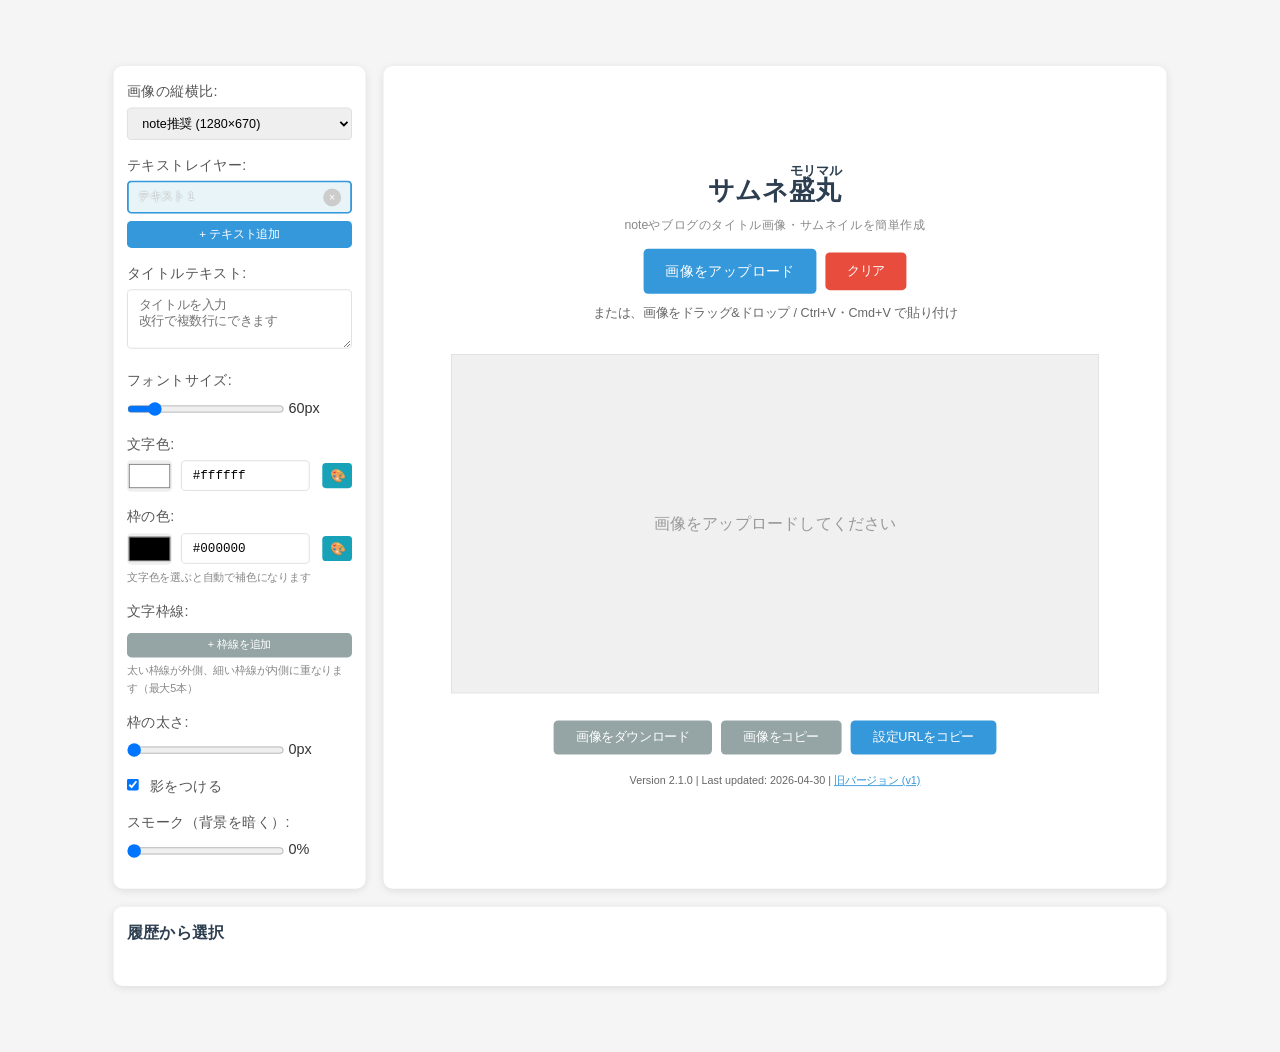
==== index.html @ c3b0fe06 "feature: 文字の縁取りを複数重ねる機能を追加" ====
<!DOCTYPE html>
<html lang="ja" prefix="og: https://ogp.me/ns#">
<head>
    <meta charset="UTF-8">
    <meta name="viewport" content="width=device-width, initial-scale=1.0">
    <title>サムネ盛丸（モリマル） - noteタイトル画像メーカー | 無料サムネイル作成ツール</title>
    <meta name="description" content="サムネ盛丸（モリマル）は、noteやブログ記事のタイトル画像・サムネイルを簡単に作成できる無料Webツールです。画像アップロード、テキスト配置、枠線・影の装飾をブラウザだけで完結。OGP画像にも対応。">
    <meta name="keywords" content="サムネイル作成,タイトル画像,note,ブログ,OGP画像,画像編集,無料ツール,サムネ盛丸,モリマル">
    <meta name="author" content="MotohaSystem">
    <meta name="robots" content="index, follow">
    <meta name="format-detection" content="telephone=no">
    <meta name="theme-color" content="#4a90d9">

    <!-- Canonical URL -->
    <link rel="canonical" href="https://motohasystem.github.io/note-title-crafter/">

    <!-- Open Graph / Facebook -->
    <meta property="og:type" content="website">
    <meta property="og:url" content="https://motohasystem.github.io/note-title-crafter/">
    <meta property="og:title" content="サムネ盛丸（モリマル） - noteタイトル画像メーカー">
    <meta property="og:description" content="noteやブログのタイトル画像・サムネイルを簡単に作成できる無料Webツール。画像アップロード、テキスト配置、枠線・影の装飾をブラウザだけで完結。">
    <meta property="og:image" content="https://motohasystem.github.io/note-title-crafter/morimaru.jpg">
    <meta property="og:image:alt" content="サムネ盛丸（モリマル）">
    <meta property="og:site_name" content="サムネ盛丸（モリマル）">
    <meta property="og:locale" content="ja_JP">

    <!-- Twitter Card -->
    <meta name="twitter:card" content="summary_large_image">
    <meta name="twitter:title" content="サムネ盛丸（モリマル） - noteタイトル画像メーカー">
    <meta name="twitter:description" content="noteやブログのタイトル画像・サムネイルを簡単に作成できる無料Webツール。ブラウザだけで完結。">
    <meta name="twitter:image" content="https://motohasystem.github.io/note-title-crafter/morimaru.jpg">

    <!-- Structured Data (JSON-LD) -->
    <script type="application/ld+json">
    {
        "@context": "https://schema.org",
        "@type": "WebApplication",
        "name": "サムネ盛丸（モリマル）",
        "alternateName": "Note Title Crafter",
        "url": "https://motohasystem.github.io/note-title-crafter/",
        "description": "noteやブログ記事のタイトル画像・サムネイルを簡単に作成できる無料Webツール",
        "applicationCategory": "DesignApplication",
        "operatingSystem": "All",
        "browserRequirements": "Requires a modern browser with HTML5 Canvas support",
        "offers": {
            "@type": "Offer",
            "price": "0",
            "priceCurrency": "JPY"
        },
        "author": {
            "@type": "Organization",
            "name": "MotohaSystem"
        },
        "inLanguage": "ja"
    }
    </script>

    <!-- Google Analytics -->
    <script async src="https://www.googletagmanager.com/gtag/js?id=G-9DLR039J0S"></script>
    <script>
        window.dataLayer = window.dataLayer || [];
        function gtag(){dataLayer.push(arguments);}
        gtag('js', new Date());
        gtag('config', 'G-9DLR039J0S');
    </script>

    <link rel="stylesheet" href="style.css">
</head>
<body>
    <div class="container">
        <div class="editor-section">
            <nav class="controls" aria-label="画像編集コントロール">
                <div class="control-group">
                    <label for="aspectRatio">画像の縦横比:</label>
                    <select id="aspectRatio">
                        <option value="note">note推奨 (1280×670)</option>
                        <option value="ogp">OGP画像 (1200×630)</option>
                        <option value="16:9">16:9 (1280×720)</option>
                        <option value="1:1">1:1 正方形 (1080×1080)</option>
                        <option value="4:3">4:3 (1280×960)</option>
                        <option value="custom">カスタム</option>
                    </select>
                </div>
                
                <div class="control-group custom-size-group" style="display: none;">
                    <label>カスタムサイズ:</label>
                    <div class="custom-size-inputs">
                        <input type="number" id="customWidth" placeholder="幅" min="100" max="2560" value="1280">
                        <span>×</span>
                        <input type="number" id="customHeight" placeholder="高さ" min="100" max="2560" value="720">
                    </div>
                </div>
                
                <div class="control-group layer-controls">
                    <label>テキストレイヤー:</label>
                    <div id="layerList" class="layer-list"></div>
                    <button type="button" id="addLayerBtn" class="add-layer-btn">+ テキスト追加</button>
                </div>

                <div class="control-group">
                    <label for="titleText">タイトルテキスト:</label>
                    <textarea id="titleText" placeholder="タイトルを入力&#10;改行で複数行にできます" rows="3"></textarea>
                </div>
                
                <div class="control-group">
                    <label for="fontSize">フォントサイズ:</label>
                    <input type="range" id="fontSize" min="20" max="300" value="60">
                    <span id="fontSizeValue">60</span>px
                </div>
                
                <div class="control-group">
                    <label for="fontColor">文字色:</label>
                    <div class="color-input-group">
                        <input type="color" id="fontColor" value="#ffffff">
                        <input type="text" id="fontColorHex" value="#ffffff" placeholder="#ffffff" maxlength="7">
                        <button type="button" id="eyedropperBtn" class="eyedropper-btn" title="スポイトツール">🎨</button>
                    </div>
                </div>
                
                <div class="control-group">
                    <label for="borderColor">枠の色:</label>
                    <div class="color-input-group">
                        <input type="color" id="borderColor" value="#000000">
                        <input type="text" id="borderColorHex" value="#000000" placeholder="#000000" maxlength="7">
                        <button type="button" id="borderEyedropperBtn" class="eyedropper-btn" title="スポイトツール">🎨</button>
                    </div>
                    <small>文字色を選ぶと自動で補色になります</small>
                </div>
                
                <div class="control-group">
                    <label>文字枠線:</label>
                    <div id="strokeList" class="stroke-list"></div>
                    <button type="button" id="addStrokeBtn" class="add-stroke-btn">+ 枠線を追加</button>
                    <small>太い枠線が外側、細い枠線が内側に重なります（最大5本）</small>
                </div>


                <div class="control-group">
                    <label for="borderWidth">枠の太さ:</label>
                    <input type="range" id="borderWidth" min="0" max="50" value="0">
                    <span id="borderWidthValue">0</span>px
                </div>
                
                <input type="hidden" id="textPosition" value="50">
                <span id="textPositionValue" style="display:none;">50</span>

                <div class="control-group">
                    <label for="textShadow">
                        <input type="checkbox" id="textShadow" checked>
                        影をつける
                    </label>
                </div>
                
                <input type="hidden" id="textBackground">
                
                <input type="hidden" id="textPadding" value="20">
                <span id="textPaddingValue" style="display:none;">20</span>

                <div class="control-group">
                    <label for="textBackgroundOpacity">スモーク（背景を暗く）:</label>
                    <input type="range" id="textBackgroundOpacity" min="0" max="100" value="0">
                    <span id="textBackgroundOpacityValue">0</span>%
                </div>
            </nav>

            <main class="preview-section">
                <header>
                    <h1>サムネ<ruby>盛丸<rt>モリマル</rt></ruby></h1>
                    <p class="site-description">noteやブログのタイトル画像・サムネイルを簡単作成</p>
                </header>
                <section class="upload-section" aria-label="画像アップロード">
                    <div class="upload-controls">
                        <label for="imageUpload" class="upload-label">
                            画像をアップロード
                            <input type="file" id="imageUpload" accept="image/*">
                        </label>
                        <button id="clearBtn" class="clear-btn">クリア</button>
                    </div>
                    <p class="upload-hint">または、画像をドラッグ&ドロップ / Ctrl+V・Cmd+V で貼り付け</p>
                </section>

                <section class="canvas-container" aria-label="プレビュー">
                    <canvas id="canvas" role="img" aria-label="画像プレビュー"></canvas>
                    <div id="noImageMessage">画像をアップロードしてください</div>
                </section>

                <section class="button-group" aria-label="エクスポート">
                    <button id="downloadBtn" class="download-btn" disabled>画像をダウンロード</button>
                    <button id="copyImageBtn" class="copy-image-btn" disabled>画像をコピー</button>
                    <button id="copyUrlBtn" class="copy-url-btn">設定URLをコピー</button>
                </section>

                <footer style="text-align: center; margin-top: 20px; font-size: 12px; color: #666;">
                    <p>Version 2.1.0 | Last updated: 2026-04-30 | <a href="v1/" style="color: #3498db;">旧バージョン (v1)</a></p>
                </footer>
            </main>
        </div>

        <aside class="history-section" aria-label="作成履歴">
            <h2>履歴から選択</h2>
            <div id="historyList" class="history-list"></div>
        </aside>
    </div>

    <script src="script.js"></script>
</body>
</html>
---- style.css ----
* {
    margin: 0;
    padding: 0;
    box-sizing: border-box;
}

body {
    font-family: -apple-system, BlinkMacSystemFont, 'Segoe UI', Roboto, 'Helvetica Neue', Arial, sans-serif;
    background-color: #f5f5f5;
    color: #333;
    line-height: 1.6;
    min-height: 100vh;
    display: flex;
    align-items: center;
}

.container {
    max-width: 1200px;
    width: 100%;
    margin: 0 auto;
    padding: 15px;
    transform: scale(0.9);
    transform-origin: center;
}

h1 {
    text-align: center;
    margin-bottom: 15px;
    color: #2c3e50;
    font-size: 1.8rem;
}

.preview-section h1 {
    margin-top: 0;
    margin-bottom: 5px;
}

.site-description {
    text-align: center;
    color: #888;
    font-size: 0.85rem;
    margin-bottom: 15px;
}

.upload-section {
    text-align: center;
    margin-bottom: 20px;
}

.upload-controls {
    display: flex;
    gap: 10px;
    justify-content: center;
    align-items: center;
    flex-wrap: wrap;
}

.upload-hint {
    margin-top: 10px;
    color: #666;
    font-size: 14px;
}

.upload-label {
    display: inline-block;
    padding: 12px 24px;
    background-color: #3498db;
    color: white;
    border-radius: 5px;
    cursor: pointer;
    transition: background-color 0.3s;
    font-weight: 500;
}

.upload-label:hover {
    background-color: #2980b9;
}

#imageUpload {
    display: none;
}

.editor-section {
    display: grid;
    grid-template-columns: 280px 1fr;
    gap: 20px;
    margin-bottom: 20px;
}

.controls {
    background-color: white;
    padding: 15px;
    border-radius: 10px;
    box-shadow: 0 2px 10px rgba(0, 0, 0, 0.1);
}

.control-group {
    margin-bottom: 15px;
}

.control-group label {
    display: block;
    margin-bottom: 5px;
    font-weight: 500;
    color: #555;
}

.control-group input[type="text"],
.control-group select,
.control-group textarea {
    width: 100%;
    padding: 8px 12px;
    border: 1px solid #ddd;
    border-radius: 5px;
    font-size: 14px;
}

.control-group textarea {
    resize: vertical;
    font-family: inherit;
}

.control-group input[type="range"] {
    width: 70%;
    vertical-align: middle;
}

.color-input-group {
    display: flex;
    gap: 10px;
    align-items: center;
}

.control-group input[type="color"] {
    width: 50px;
    height: 35px;
    border: none;
    border-radius: 5px;
    cursor: pointer;
}

.color-input-group input[type="text"] {
    flex: 1;
    padding: 8px 12px;
    border: 1px solid #ddd;
    border-radius: 5px;
    font-size: 14px;
    font-family: monospace;
}

.control-group input[type="checkbox"] {
    margin-right: 8px;
}

.control-group small {
    display: block;
    margin-top: 5px;
    color: #888;
    font-size: 12px;
}

.preview-section {
    background-color: white;
    padding: 15px;
    border-radius: 10px;
    box-shadow: 0 2px 10px rgba(0, 0, 0, 0.1);
    display: flex;
    flex-direction: column;
    justify-content: center;
    align-items: center;
    min-height: 350px;
    position: relative;
}

.canvas-container {
    position: relative;
    width: 100%;
    max-width: 720px;
    aspect-ratio: 1280 / 670;
    border: 1px solid #e0e0e0;
    background-color: #f5f5f5;
    margin: 15px 0;
    display: flex;
    justify-content: center;
    align-items: center;
}

body.drag-over::before {
    content: "";
    position: fixed;
    inset: 0;
    background-color: rgba(52, 152, 219, 0.15);
    border: 4px dashed #3498db;
    pointer-events: none;
    z-index: 9998;
}

body.drag-over::after {
    content: "ここに画像をドロップ";
    position: fixed;
    top: 50%;
    left: 50%;
    transform: translate(-50%, -50%);
    background-color: rgba(52, 152, 219, 0.95);
    color: white;
    padding: 20px 40px;
    border-radius: 12px;
    font-size: 1.5rem;
    font-weight: 600;
    box-shadow: 0 8px 32px rgba(0, 0, 0, 0.3);
    pointer-events: none;
    z-index: 9999;
}

#canvas {
    width: 100%;
    height: 100%;
    display: block;
    cursor: pointer;
    user-select: none;
}

#noImageMessage {
    position: absolute;
    color: #999;
    font-size: 18px;
    pointer-events: none;
}

.button-group {
    display: flex;
    gap: 10px;
    justify-content: center;
    margin: 15px auto 0;
}

.download-btn, .copy-image-btn, .copy-url-btn {
    padding: 10px 25px;
    border: none;
    border-radius: 5px;
    font-size: 14px;
    font-weight: 500;
    cursor: pointer;
    transition: background-color 0.3s;
}

.download-btn {
    background-color: #27ae60;
    color: white;
}

.download-btn:hover:not(:disabled) {
    background-color: #229954;
}

.download-btn:disabled {
    background-color: #95a5a6;
    cursor: not-allowed;
}

.copy-image-btn {
    background-color: #f39c12;
    color: white;
}

.copy-image-btn:hover:not(:disabled) {
    background-color: #e67e22;
}

.copy-image-btn:disabled {
    background-color: #95a5a6;
    cursor: not-allowed;
}

.copy-image-btn.copied {
    background-color: #27ae60;
}

.copy-url-btn {
    background-color: #3498db;
    color: white;
}

.copy-url-btn:hover {
    background-color: #2980b9;
}

.copy-url-btn.copied {
    background-color: #27ae60;
}

.clear-btn {
    padding: 12px 24px;
    background-color: #e74c3c;
    color: white;
    border: none;
    border-radius: 5px;
    cursor: pointer;
    font-size: 14px;
    font-weight: 500;
    transition: background-color 0.3s;
}

.clear-btn:hover {
    background-color: #c0392b;
}

.custom-size-inputs {
    display: flex;
    align-items: center;
    gap: 10px;
}

.custom-size-inputs input[type="number"] {
    width: 100px;
    padding: 8px 12px;
    border: 1px solid #ddd;
    border-radius: 5px;
    font-size: 14px;
}

.custom-size-inputs span {
    color: #666;
    font-weight: 500;
}


.control-group {
    position: relative;
}

.eyedropper-btn {
    padding: 6px 8px;
    background-color: #17a2b8;
    color: white;
    border: none;
    border-radius: 4px;
    cursor: pointer;
    font-size: 14px;
    transition: background-color 0.2s;
    margin-left: 4px;
}

.eyedropper-btn:hover {
    background-color: #138496;
}

.eyedropper-btn.active {
    background-color: #28a745;
}

.canvas-eyedropper {
    cursor: crosshair !important;
}

.layer-list {
    display: flex;
    flex-direction: column;
    gap: 4px;
    margin-bottom: 8px;
    max-height: 200px;
    overflow-y: auto;
}

.layer-item {
    display: flex;
    justify-content: space-between;
    align-items: center;
    padding: 6px 10px;
    background-color: #f8f9fa;
    border: 2px solid #e9ecef;
    border-radius: 5px;
    cursor: pointer;
    transition: all 0.2s;
    font-size: 13px;
    min-height: 32px;
}

.layer-item:hover {
    border-color: #3498db;
}

.layer-item.active {
    border-color: #3498db;
    background-color: #e8f4f8;
}

.layer-label {
    overflow: hidden;
    text-overflow: ellipsis;
    white-space: nowrap;
    font-weight: 500;
    flex: 1;
    min-width: 0;
}

.layer-delete-btn {
    width: 20px;
    height: 20px;
    background-color: #e74c3c;
    color: white;
    border: none;
    border-radius: 50%;
    font-size: 12px;
    cursor: pointer;
    flex-shrink: 0;
    display: flex;
    align-items: center;
    justify-content: center;
    margin-left: 6px;
}

.layer-delete-btn:hover {
    background-color: #c0392b;
}

.layer-delete-btn:disabled {
    background-color: #ccc;
    cursor: not-allowed;
}

.add-layer-btn {
    width: 100%;
    padding: 6px;
    background-color: #3498db;
    color: white;
    border: none;
    border-radius: 5px;
    cursor: pointer;
    font-size: 13px;
    transition: background-color 0.2s;
}

.add-layer-btn:hover {
    background-color: #2980b9;
}

.stroke-list {
    display: flex;
    flex-direction: column;
    gap: 6px;
    margin-bottom: 6px;
}

.stroke-item {
    display: flex;
    align-items: center;
    gap: 6px;
    padding: 4px;
    background-color: #f8f9fa;
    border-radius: 4px;
}

.stroke-item .stroke-width-input {
    flex: 1;
    min-width: 0;
}

.stroke-item .stroke-width-value {
    font-size: 12px;
    color: #666;
    min-width: 32px;
    text-align: right;
}

.stroke-item .stroke-color-input {
    width: 32px;
    height: 28px;
    padding: 0;
    border: 1px solid #ddd;
    border-radius: 4px;
    cursor: pointer;
    flex-shrink: 0;
}

.stroke-delete-btn {
    width: 22px;
    height: 22px;
    background-color: #e74c3c;
    color: white;
    border: none;
    border-radius: 50%;
    font-size: 12px;
    cursor: pointer;
    flex-shrink: 0;
    display: flex;
    align-items: center;
    justify-content: center;
}

.stroke-delete-btn:hover {
    background-color: #c0392b;
}

.add-stroke-btn {
    width: 100%;
    padding: 5px;
    background-color: #95a5a6;
    color: white;
    border: none;
    border-radius: 5px;
    cursor: pointer;
    font-size: 12px;
    transition: background-color 0.2s;
}

.add-stroke-btn:hover {
    background-color: #7f8c8d;
}

.add-stroke-btn:disabled {
    background-color: #ccc;
    cursor: not-allowed;
}

.history-section {
    background-color: white;
    padding: 15px;
    border-radius: 10px;
    box-shadow: 0 2px 10px rgba(0, 0, 0, 0.1);
    margin-top: 20px;
}

.history-section h2 {
    margin-bottom: 10px;
    color: #2c3e50;
    font-size: 1.1rem;
}

.history-list {
    display: flex;
    gap: 10px;
    overflow-x: auto;
    padding: 10px 0;
}

.history-item {
    position: relative;
    min-width: 120px;
    max-width: 150px;
    padding: 15px;
    background-color: #f8f9fa;
    border: 2px solid #e9ecef;
    border-radius: 8px;
    cursor: pointer;
    transition: all 0.2s;
    text-align: center;
}

.history-item:hover {
    border-color: #3498db;
    background-color: #e8f4f8;
}

.history-item-text {
    overflow: hidden;
    text-overflow: ellipsis;
    white-space: nowrap;
    display: inline-block;
    max-width: 100%;
}

.history-item-details {
    font-size: 12px;
    color: #666;
}

.history-item-date {
    font-size: 11px;
    color: #999;
    margin-top: 5px;
}

.history-delete-btn {
    position: absolute;
    top: 5px;
    right: 5px;
    width: 20px;
    height: 20px;
    background-color: #e74c3c;
    color: white;
    border: none;
    border-radius: 50%;
    font-size: 12px;
    cursor: pointer;
    display: none;
    align-items: center;
    justify-content: center;
}

.history-item:hover .history-delete-btn {
    display: flex;
}

.history-delete-btn:hover {
    background-color: #c0392b;
}

.history-list::-webkit-scrollbar {
    height: 8px;
}

.history-list::-webkit-scrollbar-track {
    background: #f1f1f1;
    border-radius: 4px;
}

.history-list::-webkit-scrollbar-thumb {
    background: #888;
    border-radius: 4px;
}

.history-list::-webkit-scrollbar-thumb:hover {
    background: #555;
}

@media (max-width: 768px) {
    .editor-section {
        grid-template-columns: 1fr;
    }
    
    .controls {
        order: 2;
    }
    
    .preview-section {
        order: 1;
    }
    
    .button-group {
        flex-direction: column;
        align-items: center;
    }
    
    .download-btn, .copy-image-btn, .copy-url-btn {
        width: 180px;
    }
}
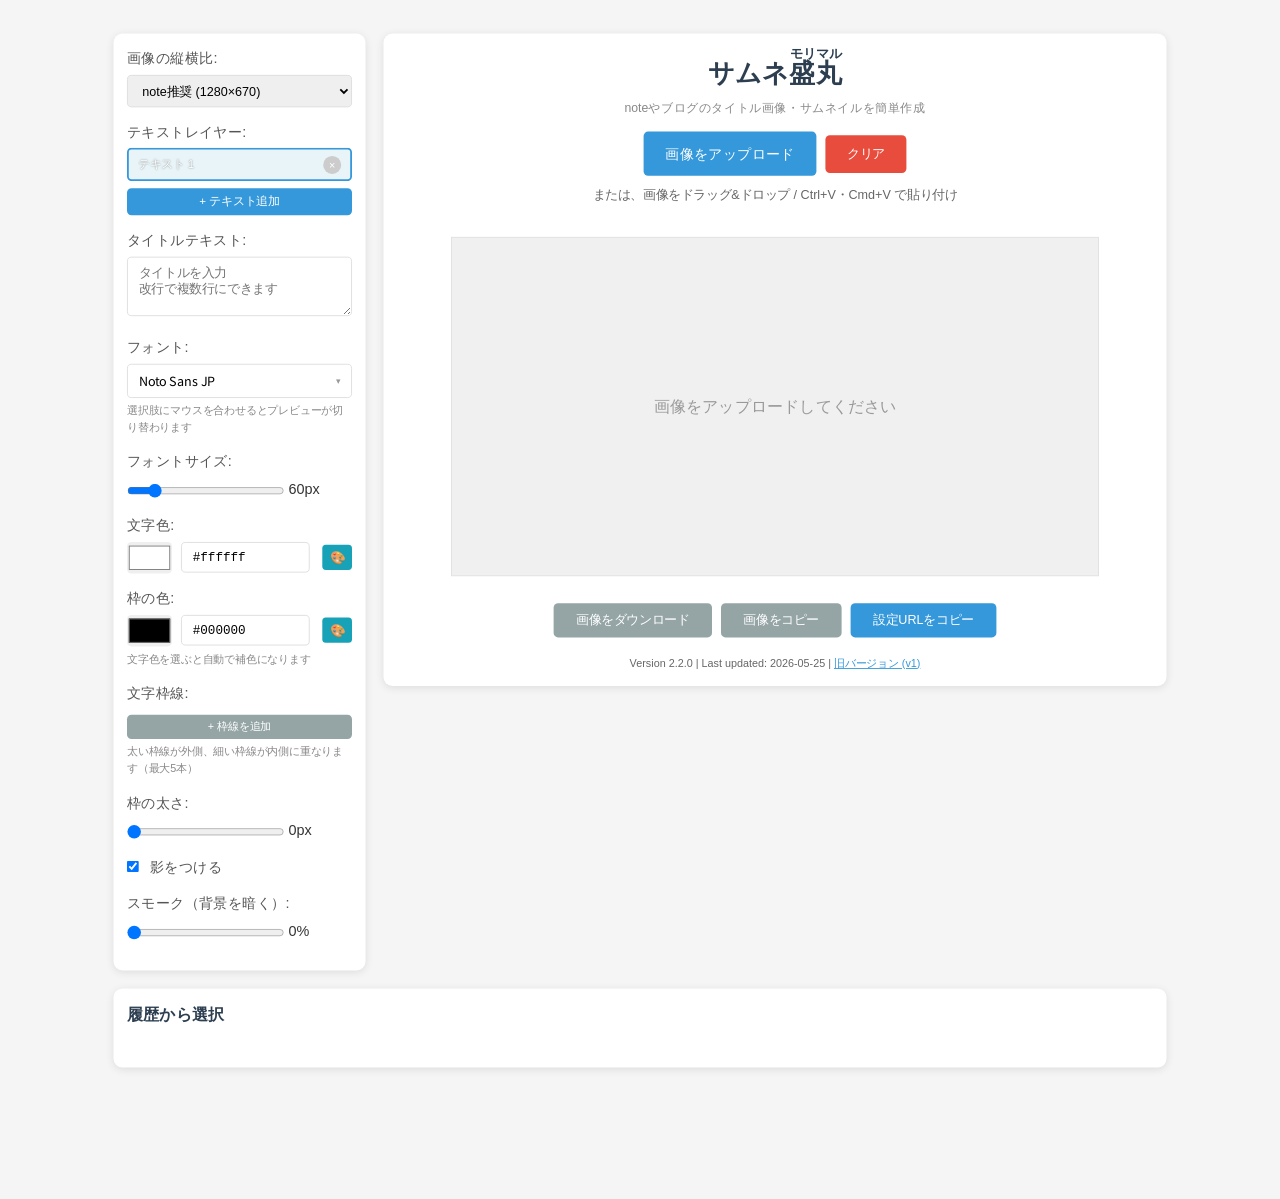
==== commit 4a7b6745: "feature: フォント選択機能を追加し、レイアウトを調整" ====
--- a/index.html
+++ b/index.html
@@ -101,7 +101,41 @@
                     <label for="titleText">タイトルテキスト:</label>
                     <textarea id="titleText" placeholder="タイトルを入力&#10;改行で複数行にできます" rows="3"></textarea>
                 </div>
-                
+
+                <div class="control-group">
+                    <label id="fontDropdownLabel">フォント:</label>
+                    <div class="font-dropdown" id="fontDropdown">
+                        <button type="button" class="font-dropdown-trigger" id="fontDropdownTrigger"
+                                aria-haspopup="listbox" aria-expanded="false" aria-labelledby="fontDropdownLabel">
+                            <span class="font-dropdown-current">Noto Sans JP</span>
+                            <span class="font-dropdown-arrow" aria-hidden="true">▾</span>
+                        </button>
+                        <div class="font-dropdown-panel" id="fontDropdownPanel" role="listbox" hidden>
+                            <div class="font-dropdown-search">
+                                <input type="text" id="fontDropdownSearch" placeholder="フォントを検索...">
+                            </div>
+                            <div class="font-dropdown-scroll">
+                                <div class="font-dropdown-group" data-font-category="google">
+                                    <div class="font-dropdown-group-label">おすすめWebフォント (Google Fonts)</div>
+                                </div>
+                                <div class="font-dropdown-group" data-font-category="system">
+                                    <div class="font-dropdown-group-label">定番システムフォント</div>
+                                </div>
+                                <div class="font-dropdown-group" data-font-category="local" hidden>
+                                    <div class="font-dropdown-group-label">ローカルフォント</div>
+                                </div>
+                            </div>
+                            <button type="button" class="font-dropdown-load-local" id="loadLocalFontsBtn">
+                                + すべてのローカルフォントを読み込む
+                            </button>
+                            <div class="font-dropdown-empty" id="fontDropdownEmpty" hidden>
+                                該当するフォントがありません
+                            </div>
+                        </div>
+                    </div>
+                    <small>選択肢にマウスを合わせるとプレビューが切り替わります</small>
+                </div>
+
                 <div class="control-group">
                     <label for="fontSize">フォントサイズ:</label>
                     <input type="range" id="fontSize" min="20" max="300" value="60">
@@ -191,7 +225,7 @@
                 </section>
 
                 <footer style="text-align: center; margin-top: 20px; font-size: 12px; color: #666;">
-                    <p>Version 2.1.0 | Last updated: 2026-04-30 | <a href="v1/" style="color: #3498db;">旧バージョン (v1)</a></p>
+                    <p>Version 2.2.0 | Last updated: 2026-05-25 | <a href="v1/" style="color: #3498db;">旧バージョン (v1)</a></p>
                 </footer>
             </main>
         </div>
--- a/style.css
+++ b/style.css
@@ -11,7 +11,8 @@
     line-height: 1.6;
     min-height: 100vh;
     display: flex;
-    align-items: center;
+    align-items: flex-start;
+    padding-top: 20px;
 }
 
 .container {
@@ -20,7 +21,7 @@
     margin: 0 auto;
     padding: 15px;
     transform: scale(0.9);
-    transform-origin: center;
+    transform-origin: top center;
 }
 
 h1 {
@@ -166,10 +167,12 @@
     box-shadow: 0 2px 10px rgba(0, 0, 0, 0.1);
     display: flex;
     flex-direction: column;
-    justify-content: center;
-    align-items: center;
+    justify-content: flex-start;
+    align-items: center;
+    align-self: start;
     min-height: 350px;
-    position: relative;
+    position: sticky;
+    top: 20px;
 }
 
 .canvas-container {
@@ -513,6 +516,163 @@
     cursor: not-allowed;
 }
 
+.font-dropdown {
+    position: relative;
+}
+
+.font-dropdown-trigger {
+    width: 100%;
+    display: flex;
+    align-items: center;
+    justify-content: space-between;
+    padding: 8px 12px;
+    border: 1px solid #ddd;
+    border-radius: 5px;
+    background-color: white;
+    cursor: pointer;
+    font-size: 14px;
+    text-align: left;
+    transition: border-color 0.2s;
+}
+
+.font-dropdown-trigger:hover,
+.font-dropdown[data-open="true"] .font-dropdown-trigger {
+    border-color: #3498db;
+}
+
+.font-dropdown-current {
+    overflow: hidden;
+    text-overflow: ellipsis;
+    white-space: nowrap;
+    flex: 1;
+    min-width: 0;
+}
+
+.font-dropdown-arrow {
+    margin-left: 8px;
+    color: #999;
+    font-size: 10px;
+    flex-shrink: 0;
+}
+
+.font-dropdown[data-open="true"] .font-dropdown-arrow {
+    transform: rotate(180deg);
+}
+
+.font-dropdown-panel {
+    position: absolute;
+    top: calc(100% + 4px);
+    left: 0;
+    right: 0;
+    z-index: 100;
+    background-color: white;
+    border: 1px solid #ddd;
+    border-radius: 5px;
+    box-shadow: 0 4px 12px rgba(0, 0, 0, 0.15);
+    max-height: 400px;
+    display: flex;
+    flex-direction: column;
+    padding: 4px;
+}
+
+.font-dropdown-panel[hidden] {
+    display: none;
+}
+
+.font-dropdown-search {
+    padding: 4px;
+    border-bottom: 1px solid #eee;
+    margin-bottom: 4px;
+}
+
+.font-dropdown-search input {
+    width: 100%;
+    padding: 6px 10px;
+    border: 1px solid #ddd;
+    border-radius: 4px;
+    font-size: 13px;
+}
+
+.font-dropdown-search input:focus {
+    outline: none;
+    border-color: #3498db;
+}
+
+.font-dropdown-scroll {
+    overflow-y: auto;
+    flex: 1;
+    min-height: 0;
+}
+
+.font-dropdown-load-local {
+    margin-top: 4px;
+    padding: 8px;
+    background-color: #ecf0f1;
+    color: #2c3e50;
+    border: 1px dashed #bdc3c7;
+    border-radius: 4px;
+    cursor: pointer;
+    font-size: 12px;
+    transition: background-color 0.2s;
+}
+
+.font-dropdown-load-local:hover:not(:disabled) {
+    background-color: #d5dbdb;
+}
+
+.font-dropdown-load-local:disabled {
+    background-color: #f0f0f0;
+    color: #999;
+    cursor: not-allowed;
+}
+
+.font-dropdown-load-local[hidden] {
+    display: none;
+}
+
+.font-dropdown-empty {
+    padding: 16px;
+    text-align: center;
+    color: #999;
+    font-size: 13px;
+}
+
+.font-dropdown-group-label {
+    padding: 6px 8px 4px;
+    font-size: 11px;
+    color: #888;
+    font-weight: 600;
+    text-transform: uppercase;
+    letter-spacing: 0.5px;
+}
+
+.font-dropdown-item {
+    padding: 8px 10px;
+    border-radius: 4px;
+    cursor: pointer;
+    font-size: 14px;
+    transition: background-color 0.1s;
+    display: flex;
+    align-items: center;
+    justify-content: space-between;
+}
+
+.font-dropdown-item:hover,
+.font-dropdown-item.highlighted {
+    background-color: #e8f4f8;
+}
+
+.font-dropdown-item.selected {
+    background-color: #d6eaf8;
+    font-weight: 600;
+}
+
+.font-dropdown-item .font-check {
+    color: #3498db;
+    font-size: 14px;
+    margin-left: 6px;
+}
+
 .history-section {
     background-color: white;
     padding: 15px;
@@ -618,13 +778,14 @@
     .editor-section {
         grid-template-columns: 1fr;
     }
-    
+
     .controls {
         order: 2;
     }
-    
+
     .preview-section {
         order: 1;
+        position: static;
     }
     
     .button-group {
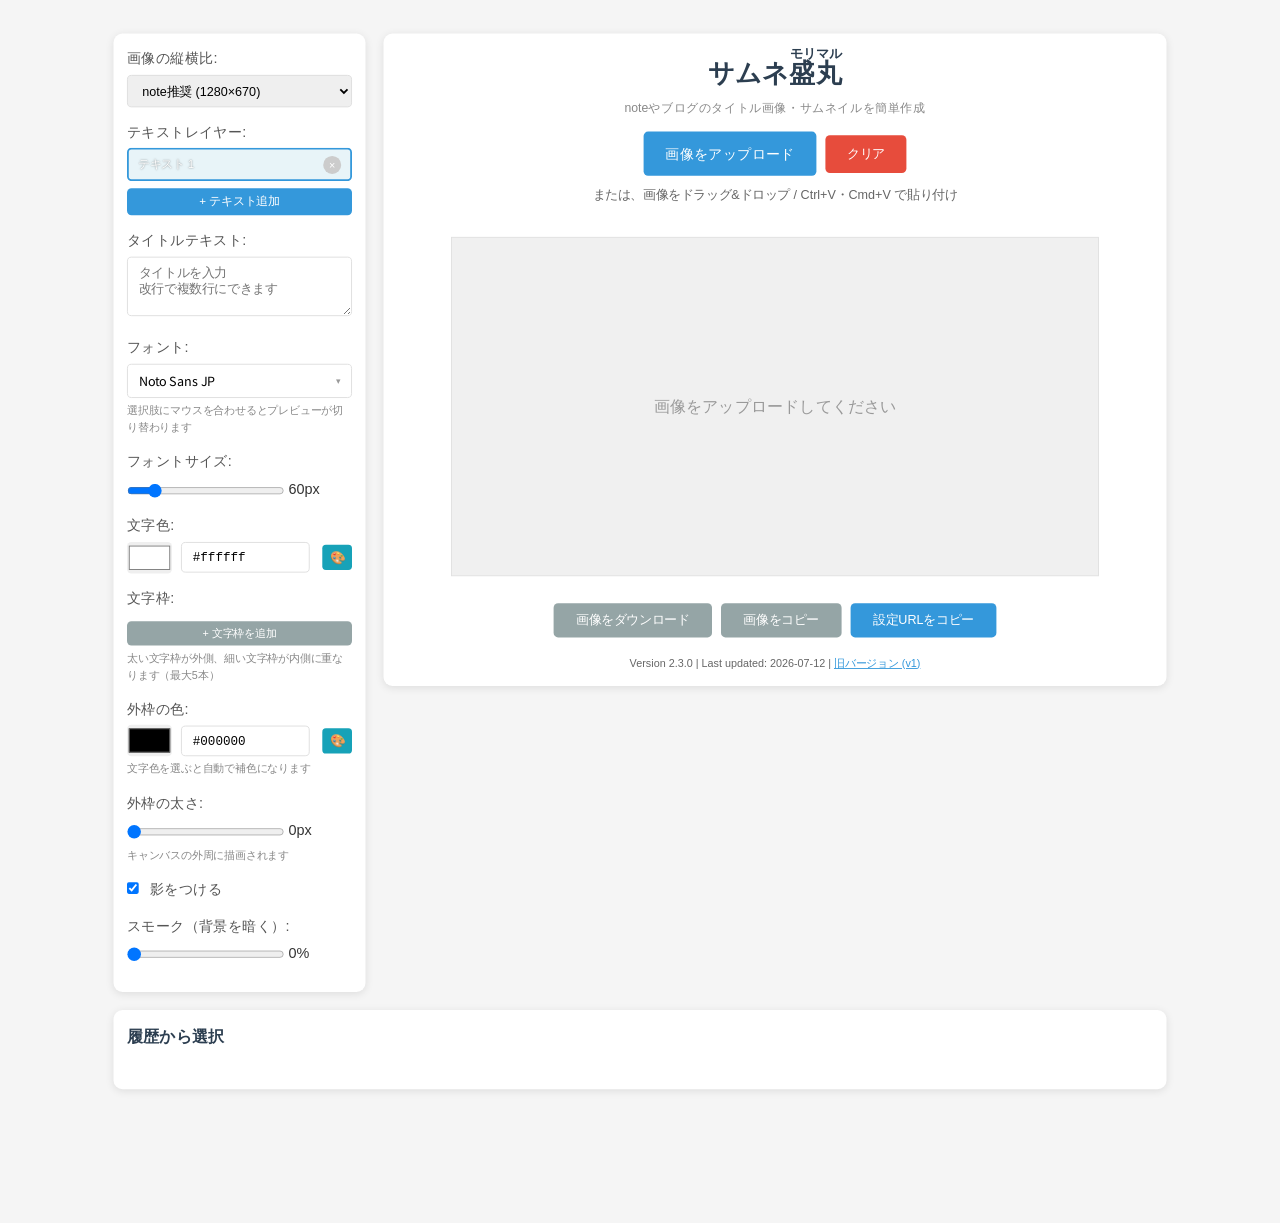
==== commit cba03685: "feature: レイヤープレビューへの文字枠反映と外枠まわりの整理 (v2.3.0) - テキストレイヤー一覧のプレビュー文字に文字枠をtext-shadowで反映 - サイドパネルを 文字色 → " ====
--- a/index.html
+++ b/index.html
@@ -152,7 +152,14 @@
                 </div>
                 
                 <div class="control-group">
-                    <label for="borderColor">枠の色:</label>
+                    <label>文字枠:</label>
+                    <div id="strokeList" class="stroke-list"></div>
+                    <button type="button" id="addStrokeBtn" class="add-stroke-btn">+ 文字枠を追加</button>
+                    <small>太い文字枠が外側、細い文字枠が内側に重なります（最大5本）</small>
+                </div>
+
+                <div class="control-group">
+                    <label for="borderColor">外枠の色:</label>
                     <div class="color-input-group">
                         <input type="color" id="borderColor" value="#000000">
                         <input type="text" id="borderColorHex" value="#000000" placeholder="#000000" maxlength="7">
@@ -160,19 +167,12 @@
                     </div>
                     <small>文字色を選ぶと自動で補色になります</small>
                 </div>
-                
-                <div class="control-group">
-                    <label>文字枠線:</label>
-                    <div id="strokeList" class="stroke-list"></div>
-                    <button type="button" id="addStrokeBtn" class="add-stroke-btn">+ 枠線を追加</button>
-                    <small>太い枠線が外側、細い枠線が内側に重なります（最大5本）</small>
-                </div>
-
-
-                <div class="control-group">
-                    <label for="borderWidth">枠の太さ:</label>
+
+                <div class="control-group">
+                    <label for="borderWidth">外枠の太さ:</label>
                     <input type="range" id="borderWidth" min="0" max="50" value="0">
                     <span id="borderWidthValue">0</span>px
+                    <small>キャンバスの外周に描画されます</small>
                 </div>
                 
                 <input type="hidden" id="textPosition" value="50">
@@ -225,7 +225,7 @@
                 </section>
 
                 <footer style="text-align: center; margin-top: 20px; font-size: 12px; color: #666;">
-                    <p>Version 2.2.0 | Last updated: 2026-05-25 | <a href="v1/" style="color: #3498db;">旧バージョン (v1)</a></p>
+                    <p>Version 2.3.0 | Last updated: 2026-07-12 | <a href="v1/" style="color: #3498db;">旧バージョン (v1)</a></p>
                 </footer>
             </main>
         </div>
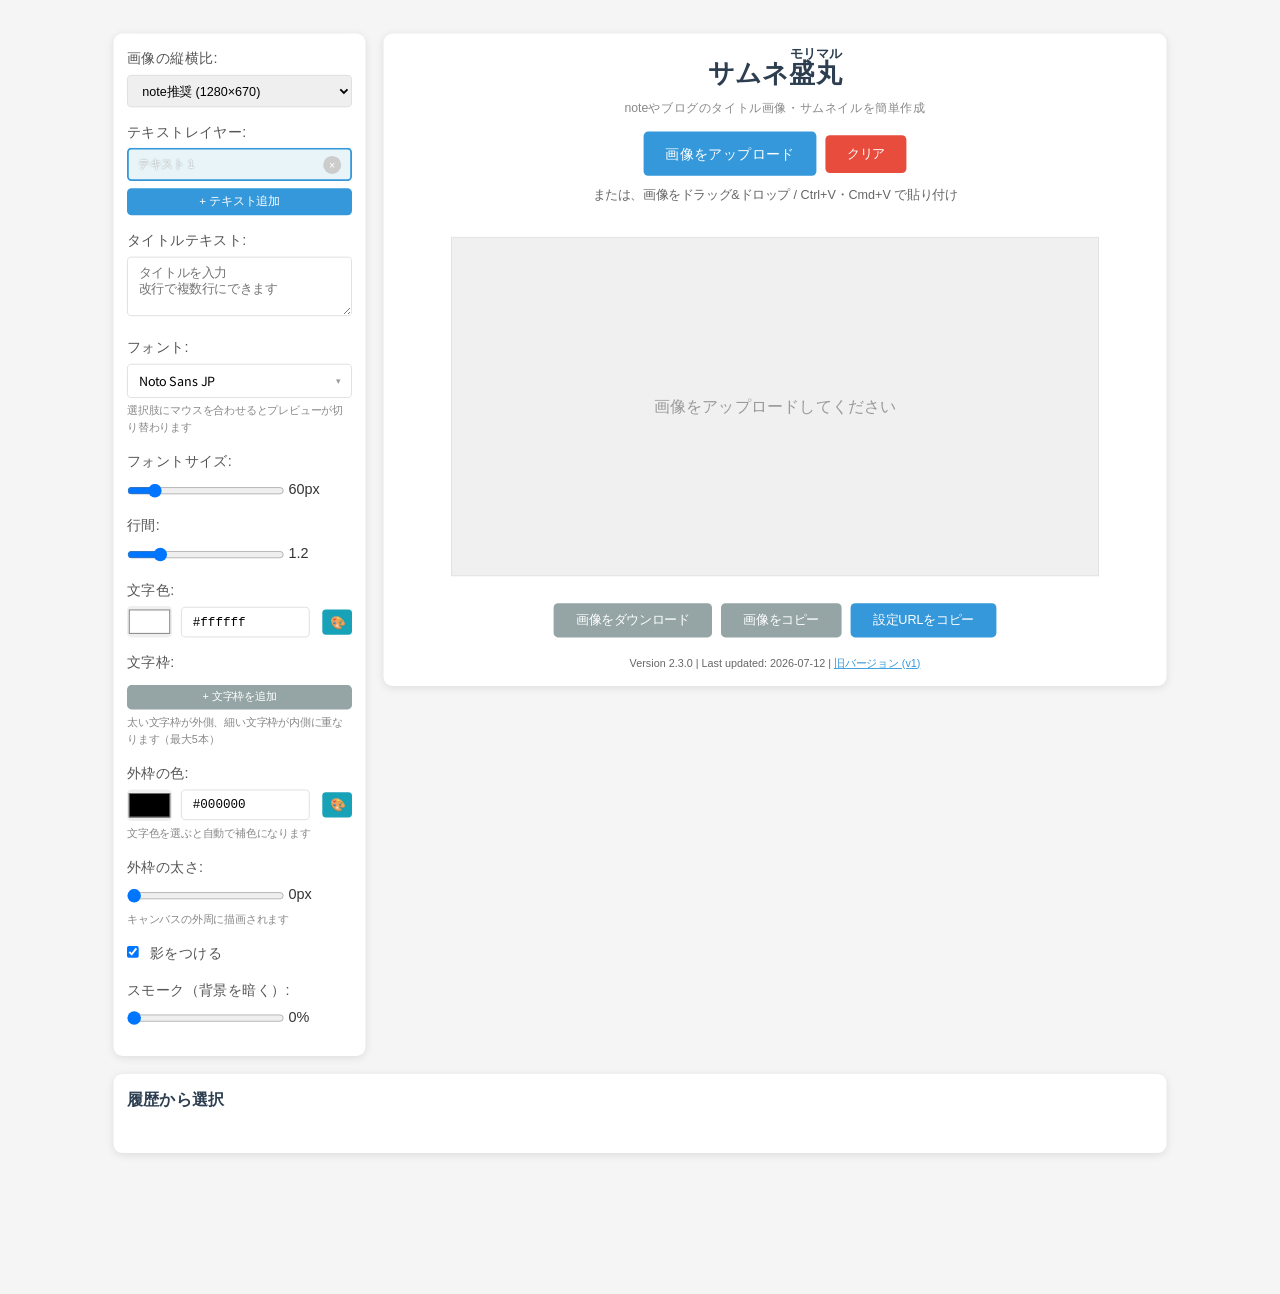
==== commit 5ac63aba: "feature: 複数行タイトルの行間を調整できる機能を追加 Co-Authored-By: Claude Opus 4.8 (1M context) <noreply@anthropic.com>" ====
--- a/index.html
+++ b/index.html
@@ -141,7 +141,13 @@
                     <input type="range" id="fontSize" min="20" max="300" value="60">
                     <span id="fontSizeValue">60</span>px
                 </div>
-                
+
+                <div class="control-group">
+                    <label for="lineSpacing">行間:</label>
+                    <input type="range" id="lineSpacing" min="0.8" max="3" step="0.1" value="1.2">
+                    <span id="lineSpacingValue">1.2</span>
+                </div>
+
                 <div class="control-group">
                     <label for="fontColor">文字色:</label>
                     <div class="color-input-group">
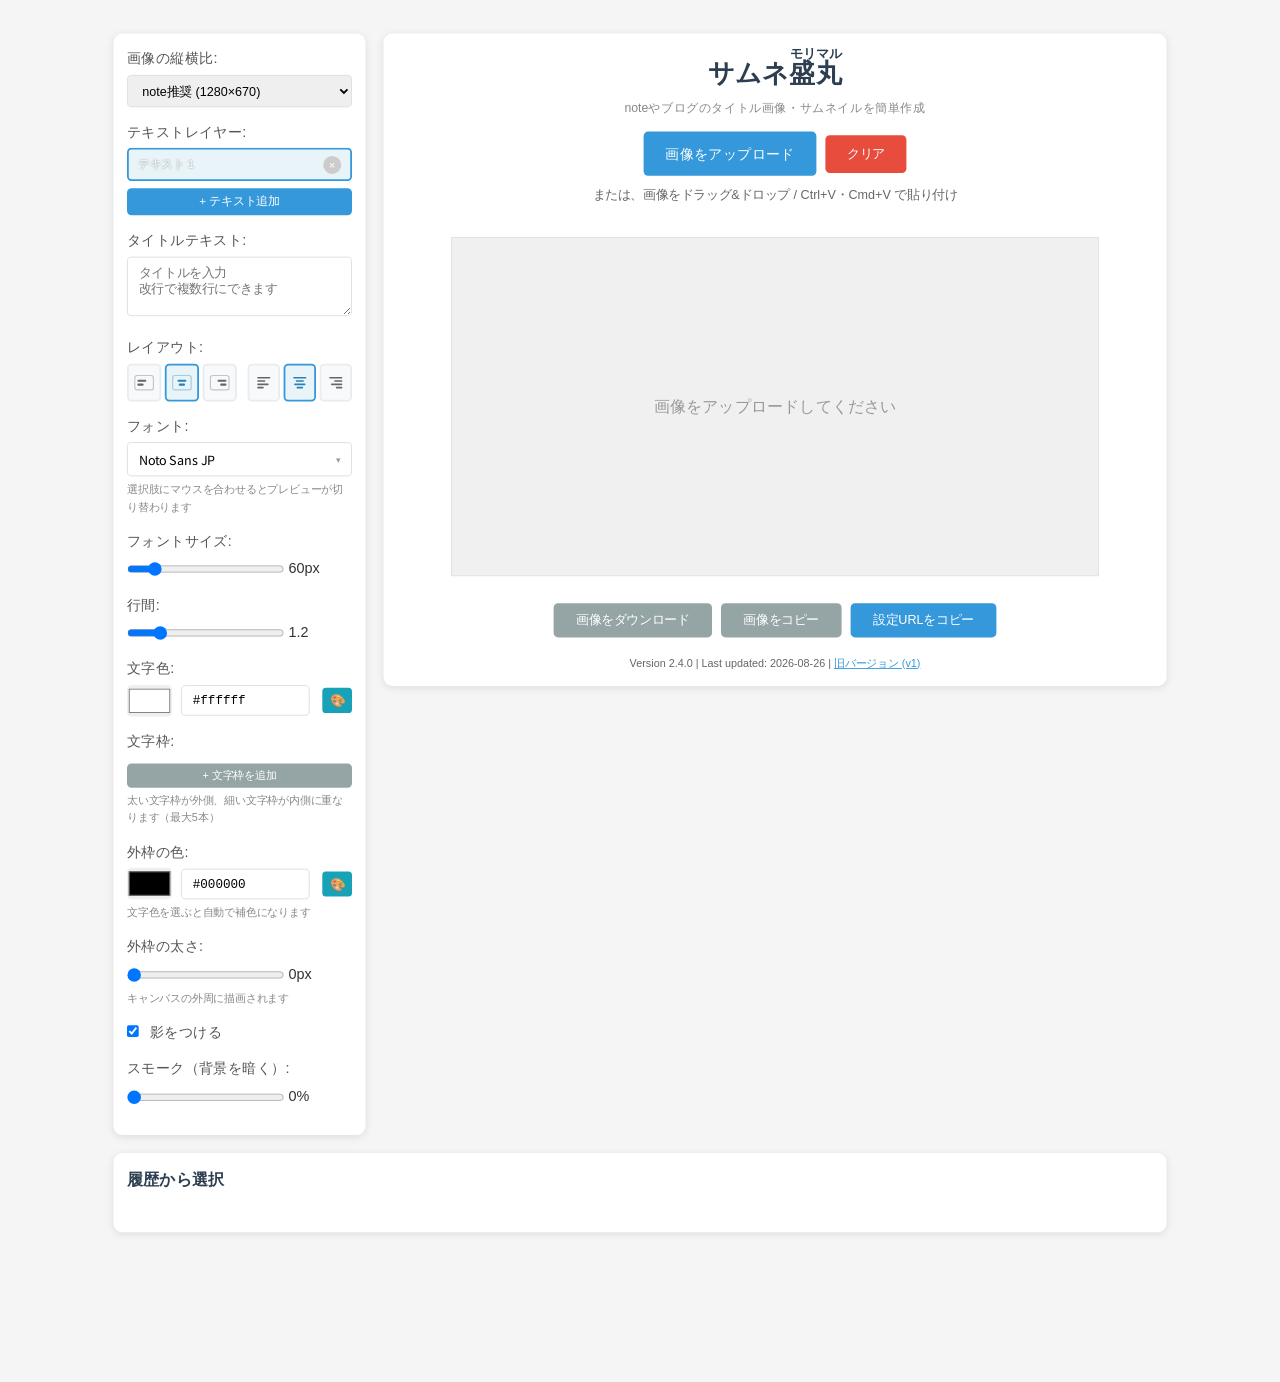
==== commit da1ac176: "feature: テキストの左右の位置と行揃えを追加 (v2.4.0) - 左右の位置（左寄せ/中央/右寄せ）をレイヤーごとに設定可能に   文字列全体をキャンバスの左右に寄せる（余白は折り返し幅と同" ====
--- a/index.html
+++ b/index.html
@@ -100,6 +100,46 @@
                 <div class="control-group">
                     <label for="titleText">タイトルテキスト:</label>
                     <textarea id="titleText" placeholder="タイトルを入力&#10;改行で複数行にできます" rows="3"></textarea>
+                </div>
+
+                <div class="control-group">
+                    <label>レイアウト:</label>
+                    <div class="layout-controls">
+                        <div class="text-align-group" role="radiogroup" aria-label="左右の位置">
+                            <label class="text-align-option" title="左寄せ">
+                                <input type="radio" name="hPosition" value="left">
+                                <svg viewBox="0 0 24 24" width="24" height="24" aria-hidden="true" focusable="false"><rect x="1.7" y="4" width="20.6" height="16" rx="2.5" fill="none" stroke="currentColor" stroke-width="1.3" opacity="0.35"/><rect x="4.5" y="8.6" width="10" height="2.4" rx="1.2" fill="currentColor"/><rect x="4.5" y="13" width="7" height="2.4" rx="1.2" fill="currentColor"/></svg>
+                                <span class="sr-only">左寄せ</span>
+                            </label>
+                            <label class="text-align-option" title="中央">
+                                <input type="radio" name="hPosition" value="center" checked>
+                                <svg viewBox="0 0 24 24" width="24" height="24" aria-hidden="true" focusable="false"><rect x="1.7" y="4" width="20.6" height="16" rx="2.5" fill="none" stroke="currentColor" stroke-width="1.3" opacity="0.35"/><rect x="7" y="8.6" width="10" height="2.4" rx="1.2" fill="currentColor"/><rect x="8.5" y="13" width="7" height="2.4" rx="1.2" fill="currentColor"/></svg>
+                                <span class="sr-only">中央</span>
+                            </label>
+                            <label class="text-align-option" title="右寄せ">
+                                <input type="radio" name="hPosition" value="right">
+                                <svg viewBox="0 0 24 24" width="24" height="24" aria-hidden="true" focusable="false"><rect x="1.7" y="4" width="20.6" height="16" rx="2.5" fill="none" stroke="currentColor" stroke-width="1.3" opacity="0.35"/><rect x="9.5" y="8.6" width="10" height="2.4" rx="1.2" fill="currentColor"/><rect x="12.5" y="13" width="7" height="2.4" rx="1.2" fill="currentColor"/></svg>
+                                <span class="sr-only">右寄せ</span>
+                            </label>
+                        </div>
+                        <div class="text-align-group" role="radiogroup" aria-label="行揃え">
+                            <label class="text-align-option" title="左揃え">
+                                <input type="radio" name="textAlign" value="left">
+                                <svg viewBox="0 0 24 24" width="22" height="22" aria-hidden="true" focusable="false"><rect x="4" y="5" width="16" height="2" rx="1" fill="currentColor"/><rect x="4" y="9" width="10" height="2" rx="1" fill="currentColor"/><rect x="4" y="13" width="14" height="2" rx="1" fill="currentColor"/><rect x="4" y="17" width="8" height="2" rx="1" fill="currentColor"/></svg>
+                                <span class="sr-only">左揃え</span>
+                            </label>
+                            <label class="text-align-option" title="中央揃え">
+                                <input type="radio" name="textAlign" value="center" checked>
+                                <svg viewBox="0 0 24 24" width="22" height="22" aria-hidden="true" focusable="false"><rect x="4" y="5" width="16" height="2" rx="1" fill="currentColor"/><rect x="7" y="9" width="10" height="2" rx="1" fill="currentColor"/><rect x="5" y="13" width="14" height="2" rx="1" fill="currentColor"/><rect x="8" y="17" width="8" height="2" rx="1" fill="currentColor"/></svg>
+                                <span class="sr-only">中央揃え</span>
+                            </label>
+                            <label class="text-align-option" title="右揃え">
+                                <input type="radio" name="textAlign" value="right">
+                                <svg viewBox="0 0 24 24" width="22" height="22" aria-hidden="true" focusable="false"><rect x="4" y="5" width="16" height="2" rx="1" fill="currentColor"/><rect x="10" y="9" width="10" height="2" rx="1" fill="currentColor"/><rect x="6" y="13" width="14" height="2" rx="1" fill="currentColor"/><rect x="12" y="17" width="8" height="2" rx="1" fill="currentColor"/></svg>
+                                <span class="sr-only">右揃え</span>
+                            </label>
+                        </div>
+                    </div>
                 </div>
 
                 <div class="control-group">
@@ -231,7 +271,7 @@
                 </section>
 
                 <footer style="text-align: center; margin-top: 20px; font-size: 12px; color: #666;">
-                    <p>Version 2.3.0 | Last updated: 2026-07-12 | <a href="v1/" style="color: #3498db;">旧バージョン (v1)</a></p>
+                    <p>Version 2.4.0 | Last updated: 2026-08-26 | <a href="v1/" style="color: #3498db;">旧バージョン (v1)</a></p>
                 </footer>
             </main>
         </div>
--- a/style.css
+++ b/style.css
@@ -436,6 +436,82 @@
 
 .add-layer-btn:hover {
     background-color: #2980b9;
+}
+
+/* 左右の位置・行揃えのセグメントコントロール */
+.text-align-group {
+    display: flex;
+    gap: 4px;
+}
+
+/* 左右の位置と行揃えを1行に並べて縦スペースを節約 */
+.layout-controls {
+    display: flex;
+    flex-wrap: wrap;
+    gap: 12px;
+}
+
+.layout-controls .text-align-group {
+    flex: 1 1 auto;
+}
+
+.control-group .text-align-option {
+    flex: 1;
+    display: flex;
+    align-items: center;
+    justify-content: center;
+    margin-bottom: 0;
+    padding: 7px 4px;
+    color: #666;
+    background-color: #f8f9fa;
+    border: 2px solid #e9ecef;
+    border-radius: 5px;
+    cursor: pointer;
+    text-align: center;
+    font-size: 13px;
+    font-weight: 500;
+    transition: all 0.2s;
+    user-select: none;
+}
+
+.control-group .text-align-option:hover {
+    border-color: #3498db;
+}
+
+.control-group .text-align-option input[type="radio"] {
+    position: absolute;
+    opacity: 0;
+    width: 0;
+    height: 0;
+    margin: 0;
+}
+
+.control-group .text-align-option:has(input[type="radio"]:checked) {
+    border-color: #3498db;
+    background-color: #e8f4f8;
+    color: #2980b9;
+}
+
+.text-align-option svg {
+    display: block;
+}
+
+/* 視覚的には隠すが読み上げには残すラベル */
+.sr-only {
+    position: absolute;
+    width: 1px;
+    height: 1px;
+    padding: 0;
+    margin: -1px;
+    overflow: hidden;
+    clip: rect(0, 0, 0, 0);
+    white-space: nowrap;
+    border: 0;
+}
+
+.control-group .text-align-option:has(input[type="radio"]:focus-visible) {
+    outline: 2px solid #3498db;
+    outline-offset: 2px;
 }
 
 .stroke-list {
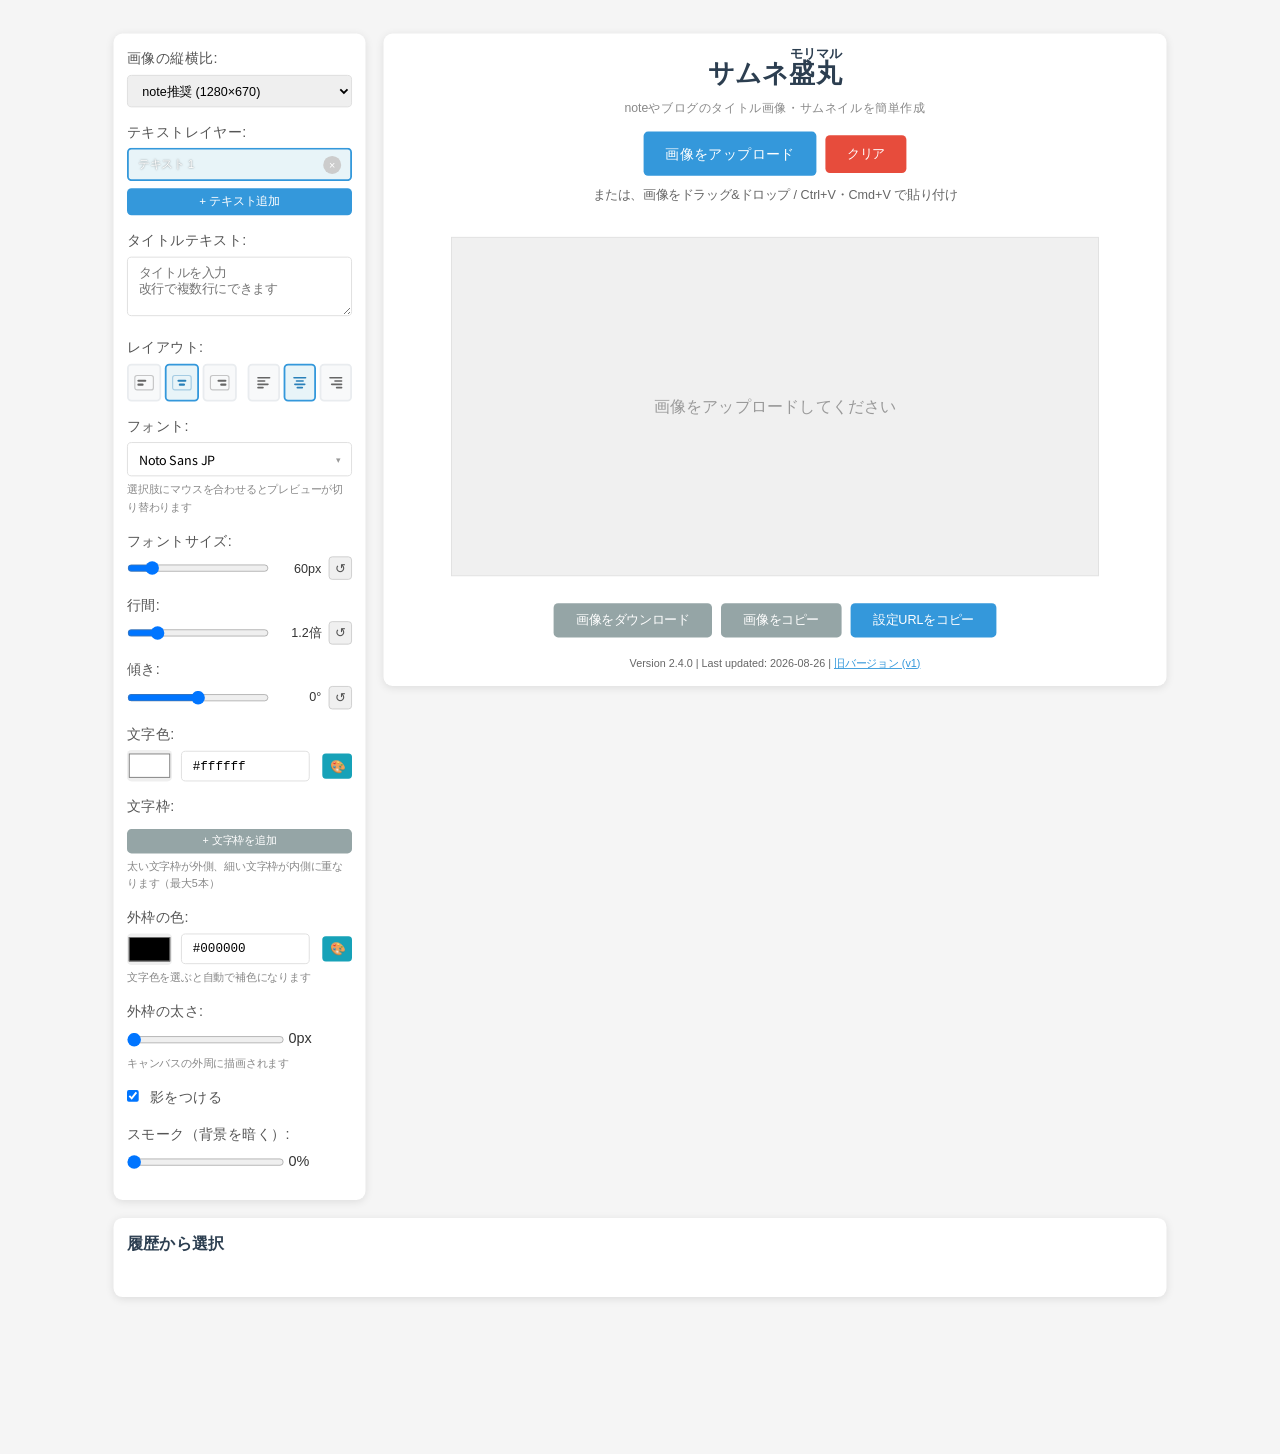
==== commit f3bbea8d: "feature: テキストを傾ける機能を追加し、スライダーのデザインを統一 - テキストの傾き（-45°〜45°、1°刻み）をレイヤーごとに設定可能に   文字列ブロックの中心を軸に回転し、当たり判定" ====
--- a/index.html
+++ b/index.html
@@ -178,14 +178,29 @@
 
                 <div class="control-group">
                     <label for="fontSize">フォントサイズ:</label>
-                    <input type="range" id="fontSize" min="20" max="300" value="60">
-                    <span id="fontSizeValue">60</span>px
+                    <div class="slider-row">
+                        <input type="range" id="fontSize" min="20" max="300" value="60">
+                        <span class="slider-value"><span id="fontSizeValue">60</span>px</span>
+                        <button type="button" class="slider-reset-btn" data-reset-target="fontSize" data-reset-value="60" title="フォントサイズを60pxに戻す" aria-label="フォントサイズを60pxに戻す">↺</button>
+                    </div>
                 </div>
 
                 <div class="control-group">
                     <label for="lineSpacing">行間:</label>
-                    <input type="range" id="lineSpacing" min="0.8" max="3" step="0.1" value="1.2">
-                    <span id="lineSpacingValue">1.2</span>
+                    <div class="slider-row">
+                        <input type="range" id="lineSpacing" min="0.8" max="3" step="0.1" value="1.2">
+                        <span class="slider-value"><span id="lineSpacingValue">1.2</span>倍</span>
+                        <button type="button" class="slider-reset-btn" data-reset-target="lineSpacing" data-reset-value="1.2" title="行間を1.2倍に戻す" aria-label="行間を1.2倍に戻す">↺</button>
+                    </div>
+                </div>
+
+                <div class="control-group">
+                    <label for="textRotation">傾き:</label>
+                    <div class="slider-row">
+                        <input type="range" id="textRotation" min="-45" max="45" step="1" value="0">
+                        <span class="slider-value"><span id="textRotationValue">0</span>°</span>
+                        <button type="button" class="slider-reset-btn" data-reset-target="textRotation" data-reset-value="0" title="傾きを0°に戻す" aria-label="傾きを0°に戻す">↺</button>
+                    </div>
                 </div>
 
                 <div class="control-group">
--- a/style.css
+++ b/style.css
@@ -342,6 +342,50 @@
     font-size: 14px;
     transition: background-color 0.2s;
     margin-left: 4px;
+}
+
+/* フォントサイズ・行間・傾きのスライダー行（スライダー｜値｜リセット） */
+.slider-row {
+    display: flex;
+    align-items: center;
+    gap: 8px;
+}
+
+.control-group .slider-row input[type="range"] {
+    flex: 1;
+    min-width: 0;
+    width: auto;
+    margin: 0;
+}
+
+.slider-value {
+    flex-shrink: 0;
+    min-width: 3.6em;
+    text-align: right;
+    white-space: nowrap;
+    font-variant-numeric: tabular-nums;
+    font-size: 14px;
+    color: #333;
+}
+
+.slider-reset-btn {
+    flex-shrink: 0;
+    width: 26px;
+    height: 26px;
+    padding: 0;
+    background-color: #f0f0f0;
+    color: #555;
+    border: 1px solid #ccc;
+    border-radius: 4px;
+    cursor: pointer;
+    font-size: 14px;
+    line-height: 1;
+    transition: background-color 0.2s;
+}
+
+.slider-reset-btn:hover {
+    background-color: #e0e0e0;
+    color: #333;
 }
 
 .eyedropper-btn:hover {
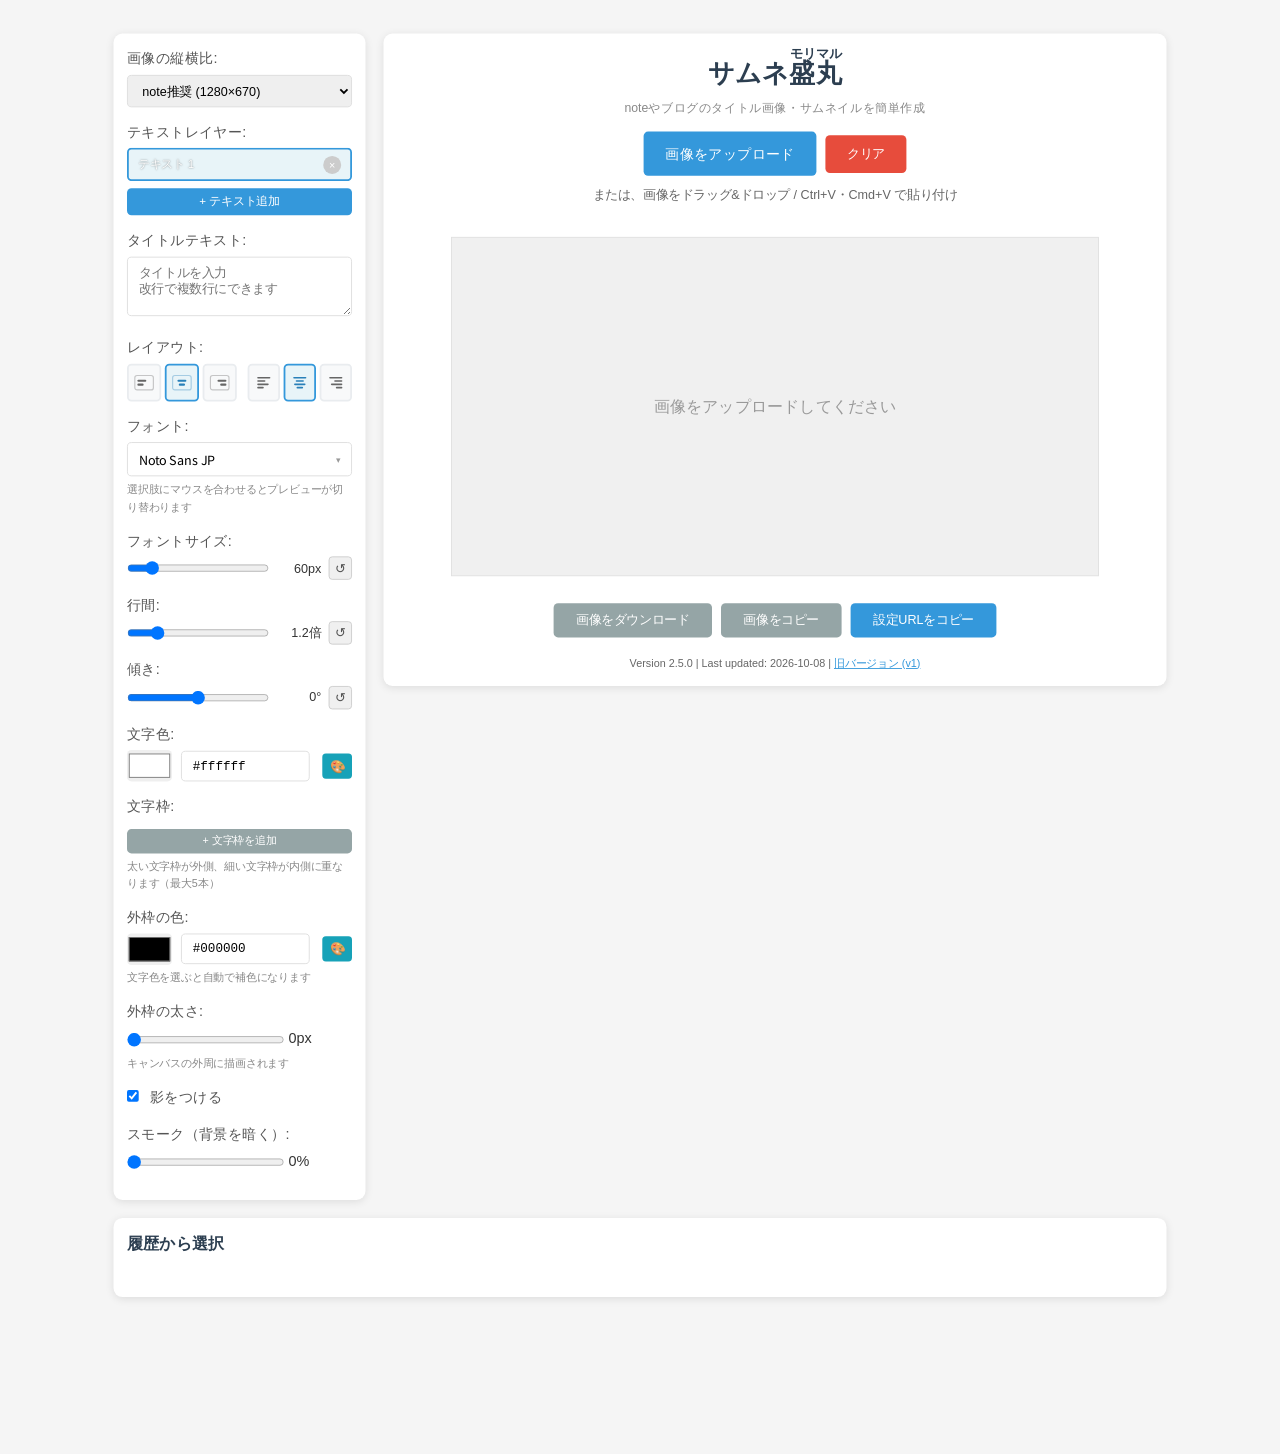
==== commit 6b430558: "feature: 作業内容をブラウザに保存して次回再開できるように (v2.5.0) - テキストレイヤーと設定を localStorage、背景画像を IndexedDB に自動保存 - URLに設" ====
--- a/index.html
+++ b/index.html
@@ -286,7 +286,7 @@
                 </section>
 
                 <footer style="text-align: center; margin-top: 20px; font-size: 12px; color: #666;">
-                    <p>Version 2.4.0 | Last updated: 2026-08-26 | <a href="v1/" style="color: #3498db;">旧バージョン (v1)</a></p>
+                    <p>Version 2.5.0 | Last updated: 2026-10-08 | <a href="v1/" style="color: #3498db;">旧バージョン (v1)</a></p>
                 </footer>
             </main>
         </div>
--- a/style.css
+++ b/style.css
@@ -569,6 +569,7 @@
     display: flex;
     align-items: center;
     gap: 6px;
+    flex-wrap: wrap;
     padding: 4px;
     background-color: #f8f9fa;
     border-radius: 4px;
@@ -594,6 +595,23 @@
     border-radius: 4px;
     cursor: pointer;
     flex-shrink: 0;
+}
+
+.stroke-color-group {
+    display: flex;
+    align-items: center;
+    gap: 6px;
+    flex-basis: 100%;
+}
+
+.stroke-item .stroke-color-hex {
+    flex: 1;
+    min-width: 0;
+    padding: 4px 8px;
+    border: 1px solid #ddd;
+    border-radius: 4px;
+    font-size: 13px;
+    font-family: monospace;
 }
 
 .stroke-delete-btn {
